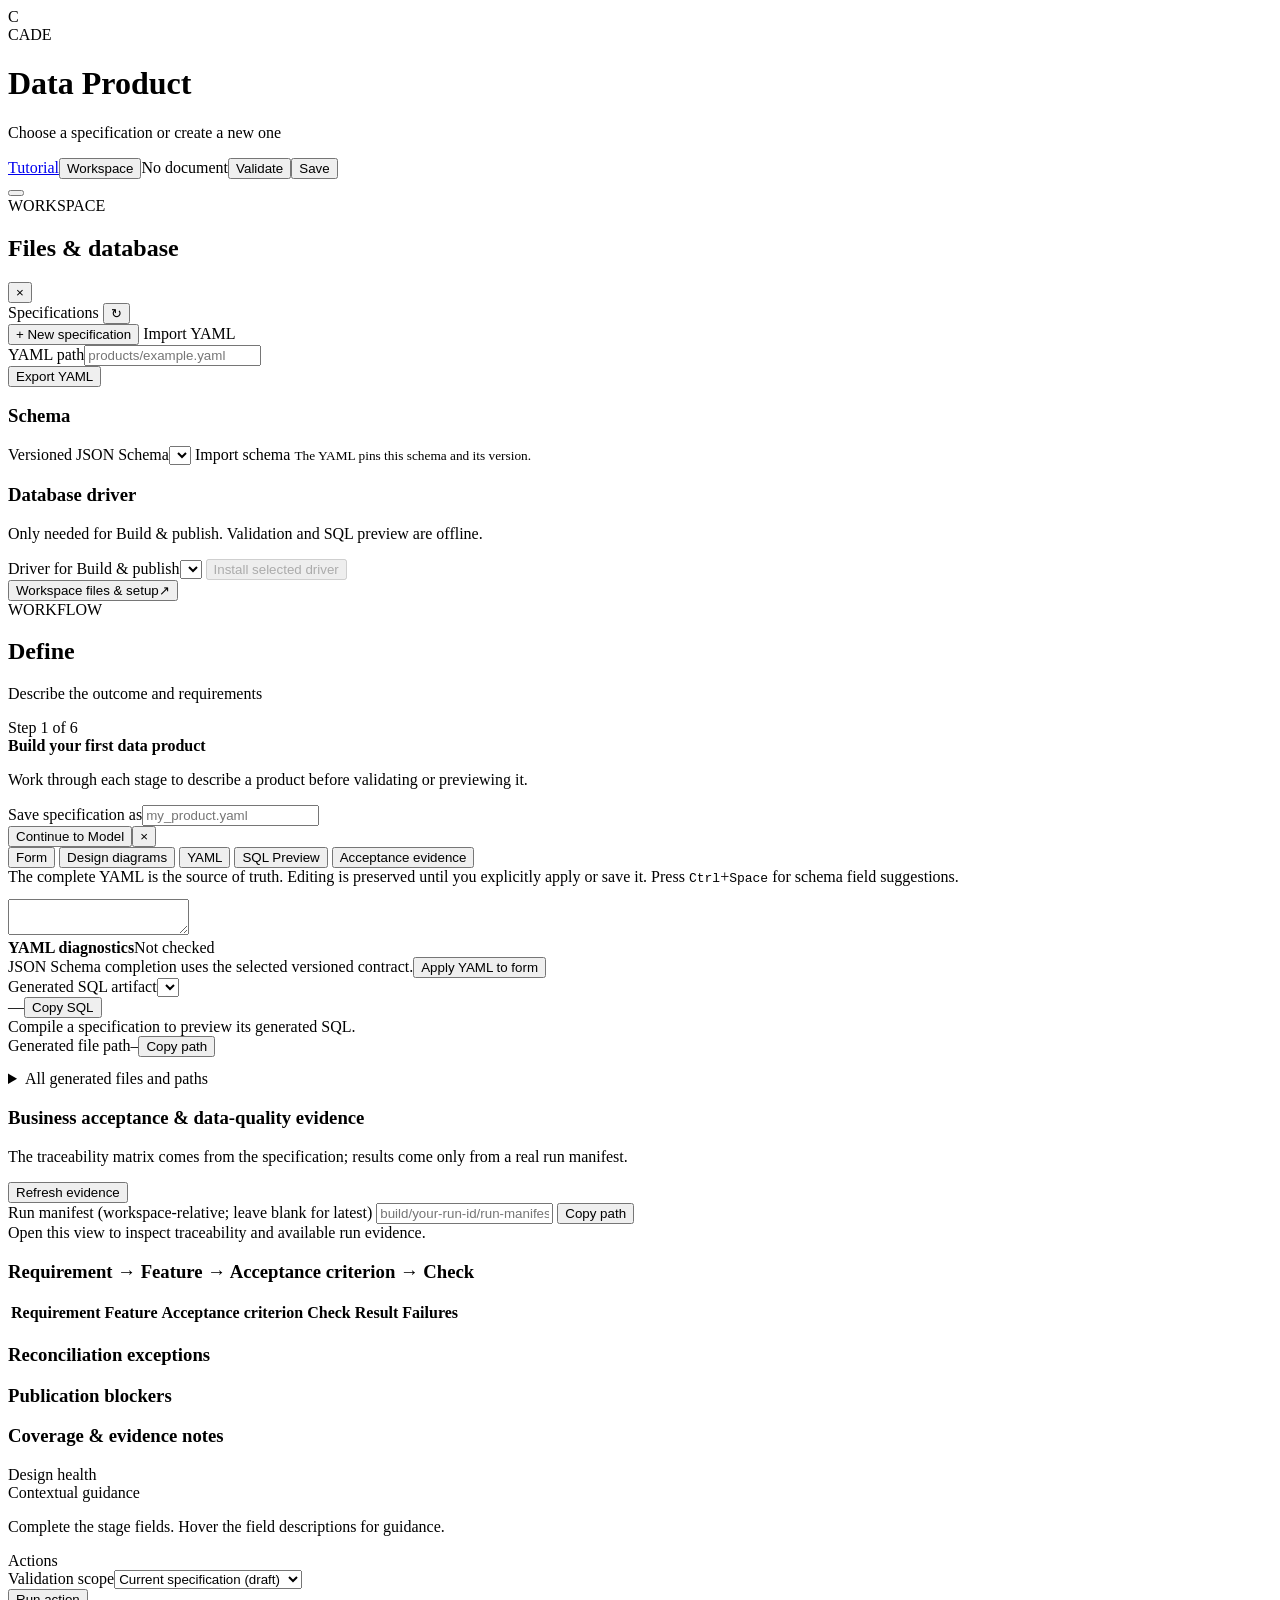
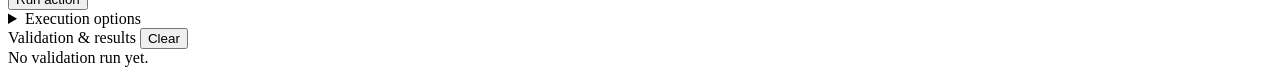
==== src/cade/web/index.html @ d08bfc84 "Local Cleanup and Incorporation of tutorial and cleaner UI + First time use" ====
<!doctype html>
<html lang="en">
<head>
  <meta charset="utf-8">
  <meta name="viewport" content="width=device-width, initial-scale=1">
  <title>CADE: Contract-Driven Automation for Data Engineering — Editor</title>
  <link rel="stylesheet" href="/assets/editor.css">
  <script src="/assets/code-preview.js" defer></script>
  <script src="/assets/lineage-graph.js" defer></script>
  <script src="/assets/editor.js" defer></script>
</head>
<body>
  <div class="shell">
    <header class="topbar">
      <div class="brandline"><span class="brand-mark">C</span><div><span class="eyebrow">CADE</span><h1 id="documentTitle">Data Product</h1><p id="documentSubtitle">Choose a specification or create a new one</p></div></div>
      <div class="top-actions"><a href="/tutorial" class="btn secondary">Tutorial</a><button id="openWorkspaceTop" class="btn secondary" aria-controls="workspaceSidebar" aria-expanded="false">Workspace</button><span id="dirtyState" class="save-state">No document</span><button id="validateTop" class="btn secondary">Validate</button><button id="saveFile" class="btn primary">Save</button></div>
    </header>
    <button id="workspaceScrim" class="workspace-scrim hidden" aria-label="Close workspace sidebar"></button>
    <aside id="workspaceSidebar" class="workspace-sidebar hidden" aria-label="Workspace files and database setup" aria-hidden="true">
      <header class="workspace-sidebar-header">
        <div><span class="eyebrow">WORKSPACE</span><h2>Files &amp; database</h2><p id="workspaceLabel"></p></div>
        <button id="closeWorkspace" class="icon-button" aria-label="Close workspace sidebar">×</button>
      </header>
      <div class="workspace-sidebar-content">
        <section class="workspace-group" aria-label="Specification files">
          <div class="minor-heading">Specifications <button id="refreshFiles" class="icon-button" aria-label="Refresh specifications">↻</button></div>
          <nav id="files" class="file-list" aria-label="YAML files"></nav>
          <button id="newFile" class="btn secondary small">+ New specification</button>
          <label class="btn secondary file-import small">Import YAML<input id="importFile" type="file" accept=".yaml,.yml" hidden></label>
          <div class="action-field"><label for="filePath">YAML path</label><input id="filePath" spellcheck="false" placeholder="products/example.yaml"></div>
          <button id="downloadYaml" class="btn secondary small">Export YAML</button>
        </section>
        <section class="workspace-group" aria-label="Schema and database setup">
          <h3 class="workspace-section-heading">Schema</h3>
          <div class="schema-panel"><label for="schemaSelect">Versioned JSON Schema</label><select id="schemaSelect"></select>
            <label class="btn secondary file-import small">Import schema<input id="importSchemaFile" type="file" accept=".json,application/json" hidden></label>
            <small>The YAML pins this schema and its version.</small>
          </div>
          <h3 class="workspace-section-heading">Database driver</h3>
          <p class="workspace-note">Only needed for Build &amp; publish. Validation and SQL preview are offline.</p>
          <label for="engineChoice">Driver for Build &amp; publish</label><select id="engineChoice"></select><small id="engineInfo"></small>
          <button id="installEngine" class="btn secondary small" disabled>Install selected driver</button>
          <small id="installStatus" aria-live="polite"></small>
        </section>
      </div>
    </aside>
    <div class="body-grid">
      <aside class="sidebar" aria-label="Workflow navigation">
        <button id="openWorkspace" class="workspace-toggle" aria-controls="workspaceSidebar" aria-expanded="false"><span>Workspace files &amp; setup</span><span class="workspace-toggle-arrow" aria-hidden="true">↗</span></button>
        <div class="sidebar-title">WORKFLOW</div>
        <nav id="workflow" class="workflow" aria-label="Data product stages"></nav>
      </aside>
      <main class="editor-pane" aria-label="Specification editor">
        <div class="editor-heading"><div><h2 id="stageTitle">Define</h2><p id="stageDescription">Describe the outcome and requirements</p></div><span id="stageProgress" class="stage-progress">Step 1 of 6</span></div>
        <section id="quickStart" class="quick-start" aria-label="Getting started">
          <div class="quick-start-copy"><strong id="quickStartTitle">Build your first data product</strong><p id="quickStartText">Work through each stage to describe a product before validating or previewing it.</p></div>
          <div id="quickStartSaveRow" class="quick-start-save hidden"><label for="quickStartPath">Save specification as</label><input id="quickStartPath" spellcheck="false" placeholder="my_product.yaml"></div>
          <div class="quick-start-actions"><button id="quickStartAction" class="btn primary small">Continue to Model</button><button id="dismissQuickStart" class="icon-button" aria-label="Hide getting started guidance" title="Hide">×</button></div>
        </section>
        <div class="tabs" role="tablist">
          <button id="formTab" class="tab selected" role="tab" aria-selected="true">Form</button>
          <button id="diagramTab" class="tab" role="tab" aria-selected="false">Design diagrams</button>
          <button id="yamlTab" class="tab" role="tab" aria-selected="false">YAML</button>
          <button id="sqlTab" class="tab" role="tab" aria-selected="false">SQL Preview</button>
          <button id="evidenceTab" class="tab" role="tab" aria-selected="false">Acceptance evidence</button>
        </div>
        <section id="formPanel" class="form-panel" role="tabpanel"><div id="modelSelector"></div><div id="mappingOverview"></div><div id="formRoot"></div></section>
        <section id="diagramPanel" class="diagram-panel hidden" role="tabpanel"><div id="designView"></div></section>
        <section id="yamlPanel" class="yaml-panel hidden" role="tabpanel">
          <div class="editor-help">The complete YAML is the source of truth. Editing is preserved until you explicitly apply or save it. Press <kbd>Ctrl</kbd>+<kbd>Space</kbd> for schema field suggestions.</div>
          <div class="code-editor"><pre id="yamlHighlight" class="yaml-highlight" aria-hidden="true"></pre><textarea id="yamlText" spellcheck="false" aria-label="Edit YAML specification"></textarea></div>
          <div id="yamlSuggestions" class="suggestions hidden" role="listbox"></div>
          <div class="yaml-diagnostic-heading"><strong>YAML diagnostics</strong><span id="yamlDiagnosticSummary" role="status" aria-live="polite">Not checked</span></div>
          <div id="yamlDiagnostics" class="yaml-diagnostics" aria-live="polite"></div>
          <div class="yaml-actions"><span id="yamlHint" class="description">JSON Schema completion uses the selected versioned contract.</span><button id="applyYaml" class="btn secondary">Apply YAML to form</button></div>
        </section>
        <section id="sqlPanel" class="sql-panel hidden" role="tabpanel">
          <div class="sql-toolbar">
            <div class="sql-picker"><label for="sqlArtifactSelect">Generated SQL artifact</label><select id="sqlArtifactSelect" aria-label="Choose SQL artifact"></select></div>
            <div class="sql-actions"><span id="sqlDialect" class="sql-dialect">—</span><button id="copySql" class="btn secondary small">Copy SQL</button></div>
          </div>
          <div id="sqlPreviewState" class="sql-preview-state" role="status">Compile a specification to preview its generated SQL.</div>
          <div id="sqlArtifactMeta" class="sql-artifact-meta"></div>
          <div class="sql-file-row"><label>Generated file path</label><code id="sqlFilePath">—</code><button id="copySqlPath" class="btn secondary small">Copy path</button></div>
          <div class="sql-code-view" aria-label="Generated SQL source"><pre id="sqlLineNumbers" aria-hidden="true"></pre><pre id="sqlCode" tabindex="0"></pre></div>
          <details class="sql-files"><summary>All generated files and paths</summary><div id="sqlGeneratedFiles"></div></details>
        </section>
        <section id="evidencePanel" class="evidence-panel hidden" role="tabpanel" aria-label="Business acceptance and quality evidence">
          <div class="evidence-toolbar">
            <div><h3>Business acceptance &amp; data-quality evidence</h3><p class="description">The traceability matrix comes from the specification; results come only from a real run manifest.</p></div>
            <button id="reloadEvidence" class="btn secondary small">Refresh evidence</button>
          </div>
          <div class="evidence-manifest-control"><label for="evidenceManifestPath">Run manifest (workspace-relative; leave blank for latest)</label>
            <input id="evidenceManifestPath" spellcheck="false" placeholder="build/your-run-id/run-manifest.json">
            <button id="copyEvidencePath" class="btn secondary small">Copy path</button></div>
          <div id="evidenceState" class="evidence-state" role="status" aria-live="polite">Open this view to inspect traceability and available run evidence.</div>
          <div id="evidenceSummary" class="evidence-summary"></div>
          <div class="evidence-heading"><h3>Requirement → Feature → Acceptance criterion → Check</h3></div>
          <div class="evidence-table-wrap"><table class="evidence-table" aria-label="Requirement and check traceability">
            <thead><tr><th>Requirement</th><th>Feature</th><th>Acceptance criterion</th><th>Check</th><th>Result</th><th>Failures</th></tr></thead>
            <tbody id="evidenceRows"></tbody></table></div>
          <div class="evidence-two-column">
            <section><h3>Reconciliation exceptions</h3><div id="evidenceReconciliation" class="evidence-list"></div></section>
            <section><h3>Publication blockers</h3><div id="evidenceBlockers" class="evidence-list"></div></section>
          </div>
          <section class="evidence-additional"><h3>Coverage &amp; evidence notes</h3><div id="evidenceNotes" class="evidence-list"></div></section>
        </section>
      </main>
      <aside class="inspector" aria-label="Design guidance and validation">
        <div class="panel-title">Design health <span id="schemaVersion" class="schema-hint"></span></div>
        <div id="healthSummary" class="health-list" aria-live="polite"></div>
        <div class="divider"></div>
        <div class="panel-title">Contextual guidance</div>
        <p id="contextGuide" class="panel-desc">Complete the stage fields. Hover the field descriptions for guidance.</p>
        <div class="divider"></div>
        <div class="panel-title">Actions</div>
        <div id="contextActions" class="context-actions"></div>
        <div class="action-field"><label for="actionScope">Validation scope</label><select id="actionScope"><option value="file">Current specification (draft)</option><option value="project">Entire project (saved YAML)</option></select></div>
        <input id="actionSelect" type="hidden" value="validate">
        <button id="runAction" class="btn secondary hidden">Run action</button>
        <details id="advancedActions" class="advanced-actions"><summary>Execution options</summary>
          <div class="action-field"><label for="dialectOverride">Dialect override</label><input id="dialectOverride" placeholder="Use YAML dialect" list="dialectList"><datalist id="dialectList"></datalist></div>
          <div class="action-field"><label for="outputOverride">Output override</label><input id="outputOverride" placeholder="Use YAML output"></div>
          <div class="action-field"><label for="targetInput">Build target model IDs</label><input id="targetInput" placeholder="models: devices or merchant_operations.devices"></div>
          <div class="action-field"><label><input id="profileFlag" type="checkbox"> Profile source data</label></div>
          <div class="action-field"><label for="databasePath">Verification database</label><input id="databasePath" placeholder="data/demo.sqlite"></div>
        </details>
        <div class="divider"></div>
        <div class="results-heading">Validation &amp; results <button class="text-button" id="clearResults">Clear</button></div>
        <div id="status" class="status muted" role="status" aria-live="polite">No validation run yet.</div>
        <div id="issues" class="issues" aria-live="polite"></div>
        <pre id="results" class="results" aria-live="polite"></pre>
        <div id="artifactPreview" class="artifact-preview"></div>
      </aside>
    </div>
  </div>
</body>
</html>
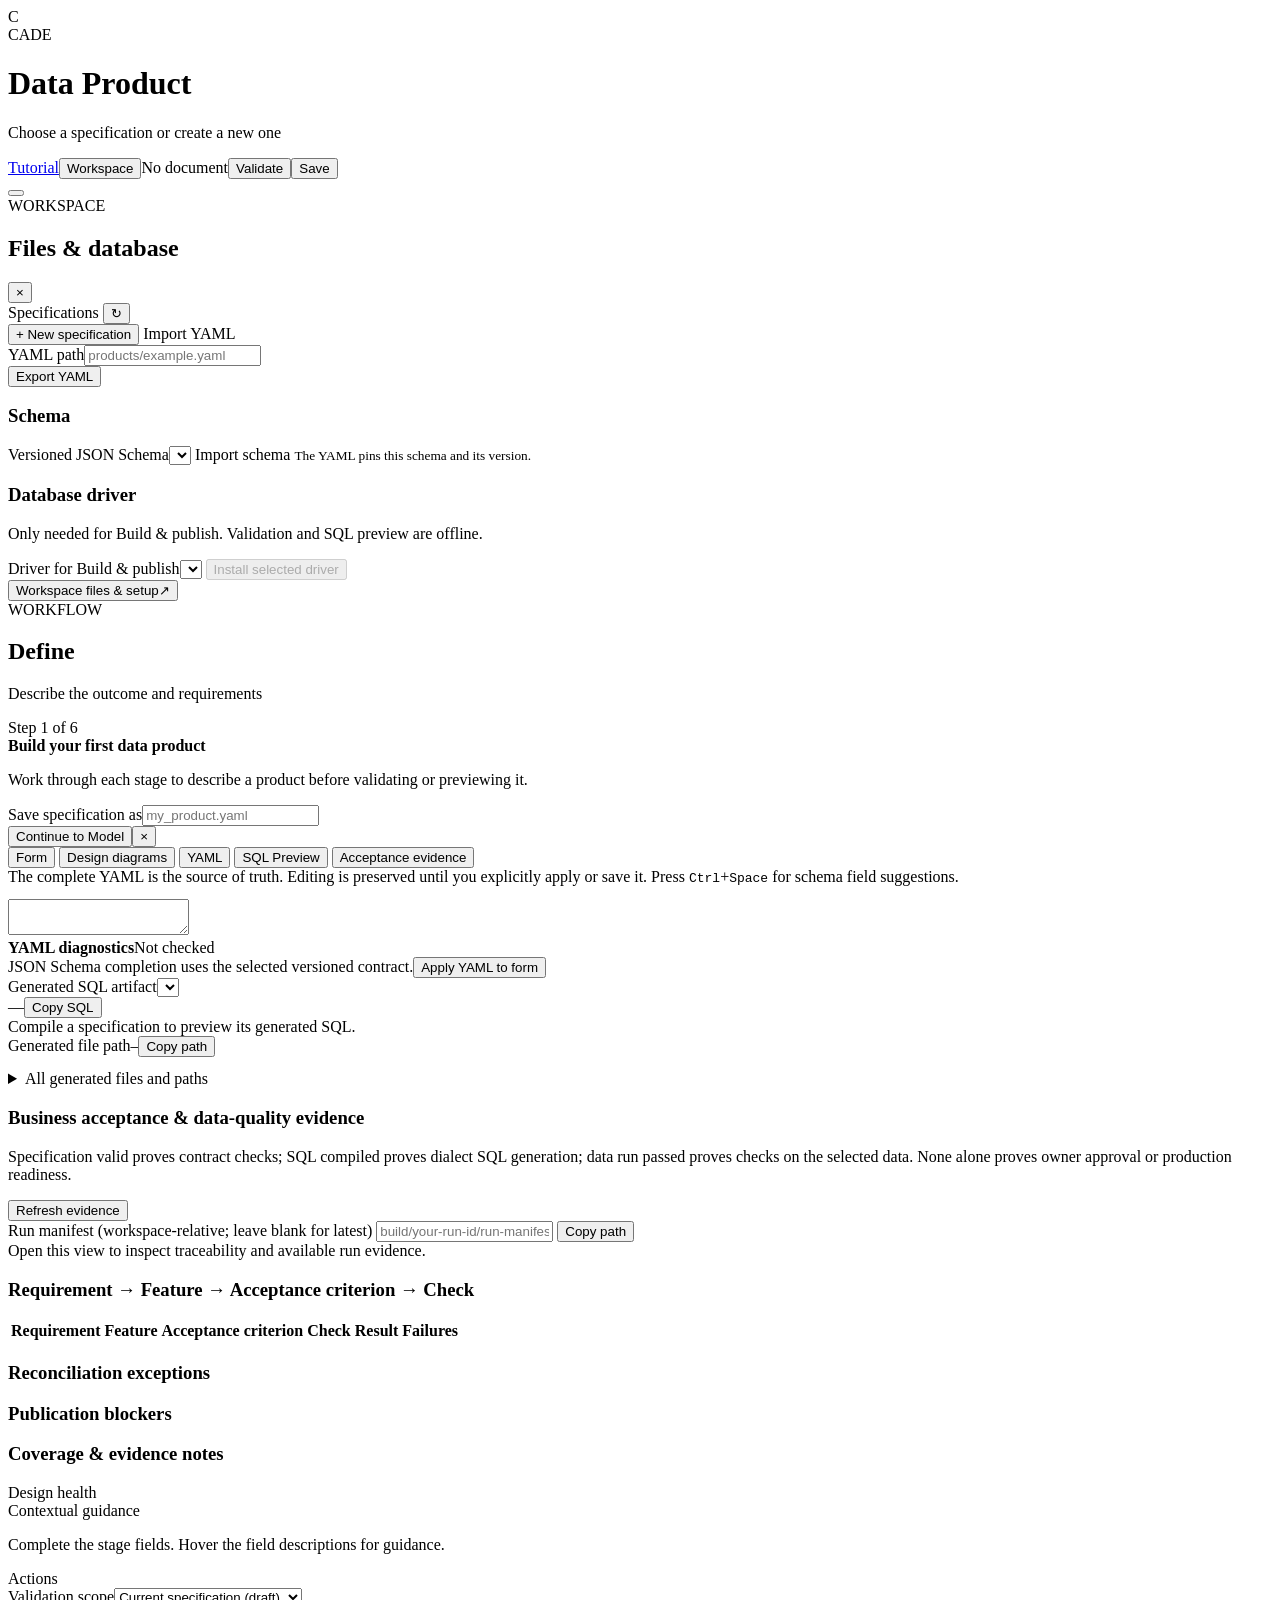
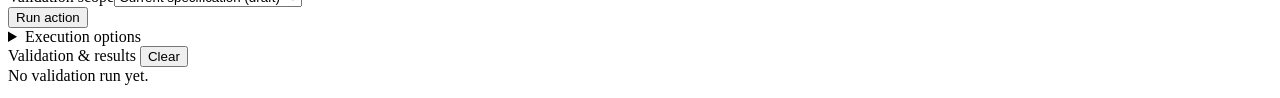
==== commit 647ff4f0: "- Update previous 0.8.1 changelog - Explain what specification validation, SQL compilation, and a pa" ====
--- a/src/cade/web/index.html
+++ b/src/cade/web/index.html
@@ -87,7 +87,7 @@
         </section>
         <section id="evidencePanel" class="evidence-panel hidden" role="tabpanel" aria-label="Business acceptance and quality evidence">
           <div class="evidence-toolbar">
-            <div><h3>Business acceptance &amp; data-quality evidence</h3><p class="description">The traceability matrix comes from the specification; results come only from a real run manifest.</p></div>
+            <div><h3>Business acceptance &amp; data-quality evidence</h3><p class="description">Specification valid proves contract checks; SQL compiled proves dialect SQL generation; data run passed proves checks on the selected data. None alone proves owner approval or production readiness.</p></div>
             <button id="reloadEvidence" class="btn secondary small">Refresh evidence</button>
           </div>
           <div class="evidence-manifest-control"><label for="evidenceManifestPath">Run manifest (workspace-relative; leave blank for latest)</label>
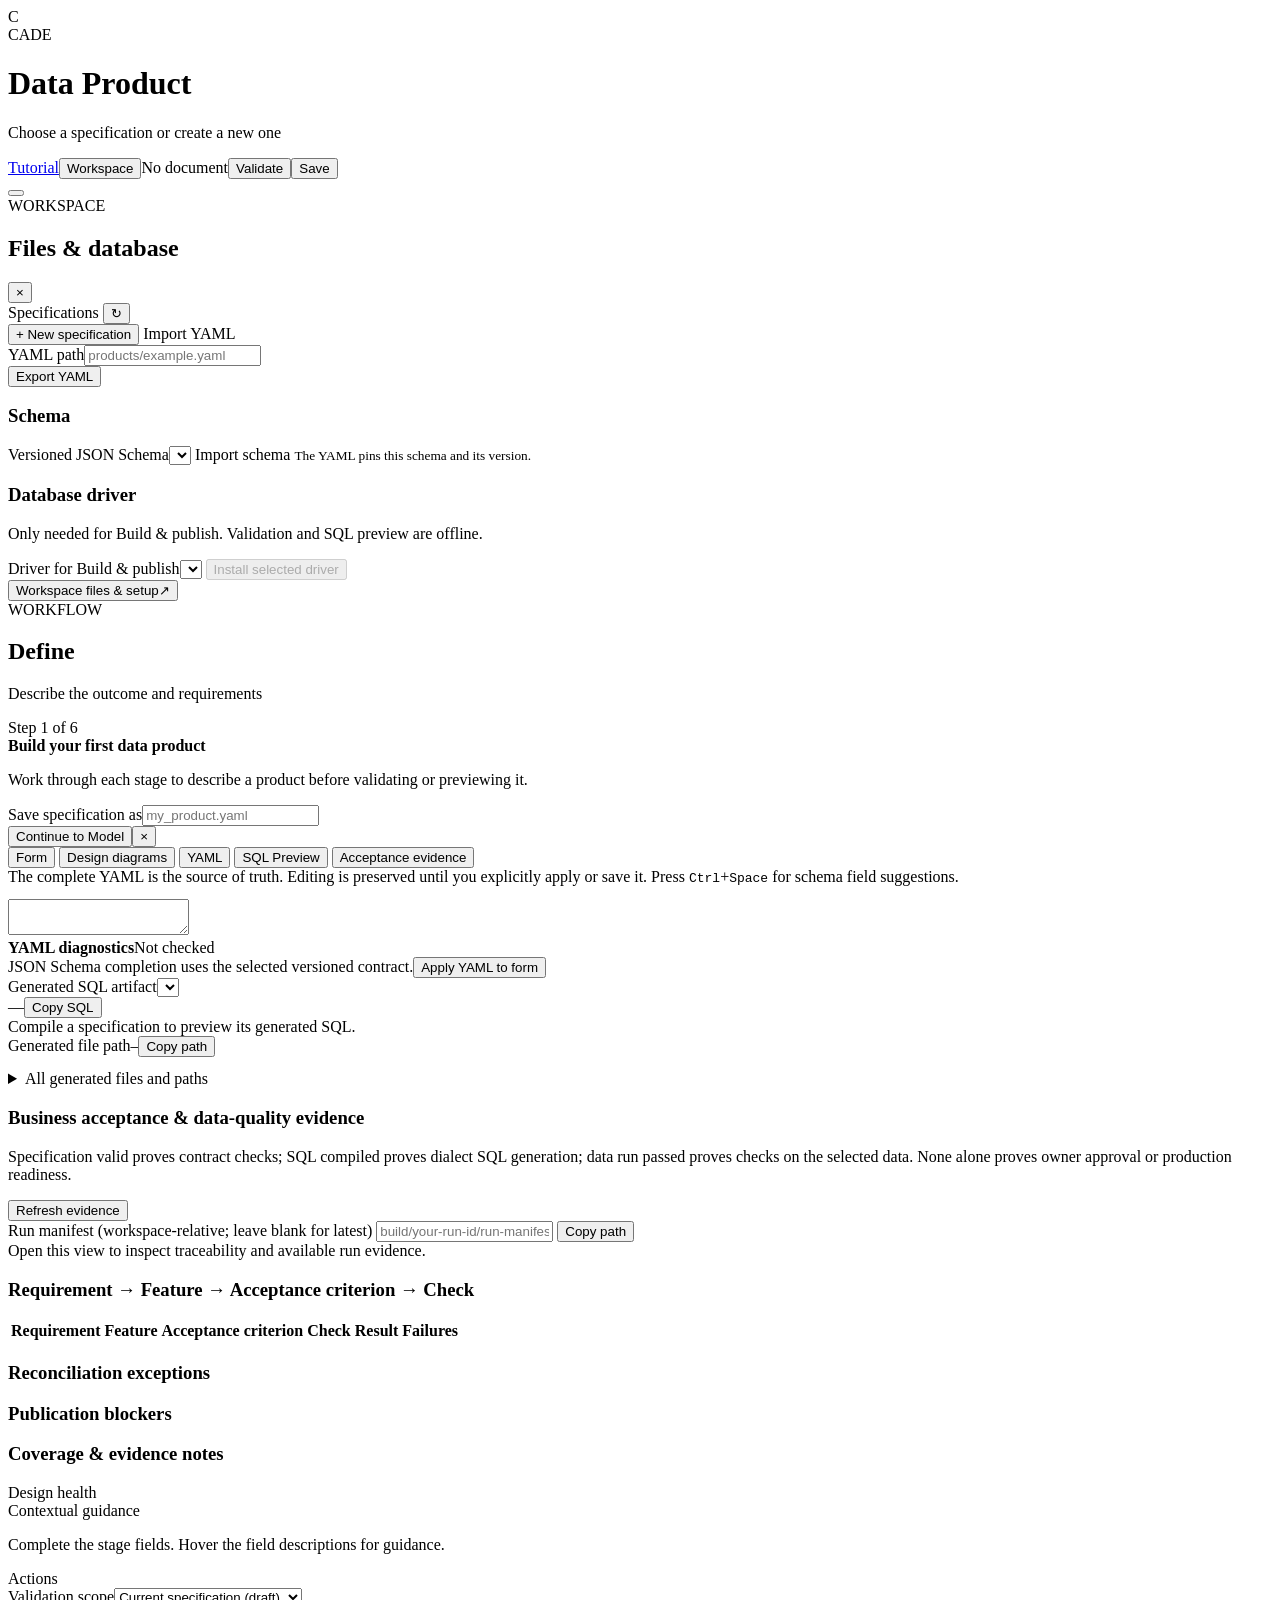
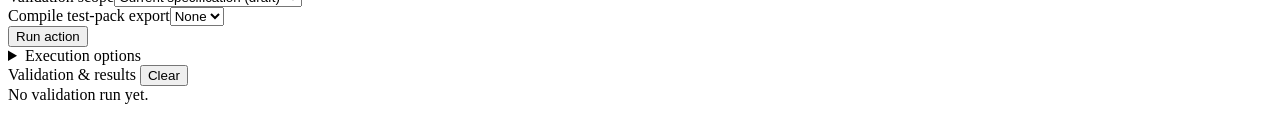
==== commit 7e721547: "- Add `cade compile ... --test-pack sql` and the editor's **Compile test-pack export** selector for " ====
--- a/src/cade/web/index.html
+++ b/src/cade/web/index.html
@@ -116,6 +116,7 @@
         <div class="panel-title">Actions</div>
         <div id="contextActions" class="context-actions"></div>
         <div class="action-field"><label for="actionScope">Validation scope</label><select id="actionScope"><option value="file">Current specification (draft)</option><option value="project">Entire project (saved YAML)</option></select></div>
+        <div class="action-field"><label for="testPackExport">Compile test-pack export</label><select id="testPackExport"><option value="none">None</option><option value="sql">SQL</option></select></div>
         <input id="actionSelect" type="hidden" value="validate">
         <button id="runAction" class="btn secondary hidden">Run action</button>
         <details id="advancedActions" class="advanced-actions"><summary>Execution options</summary>
